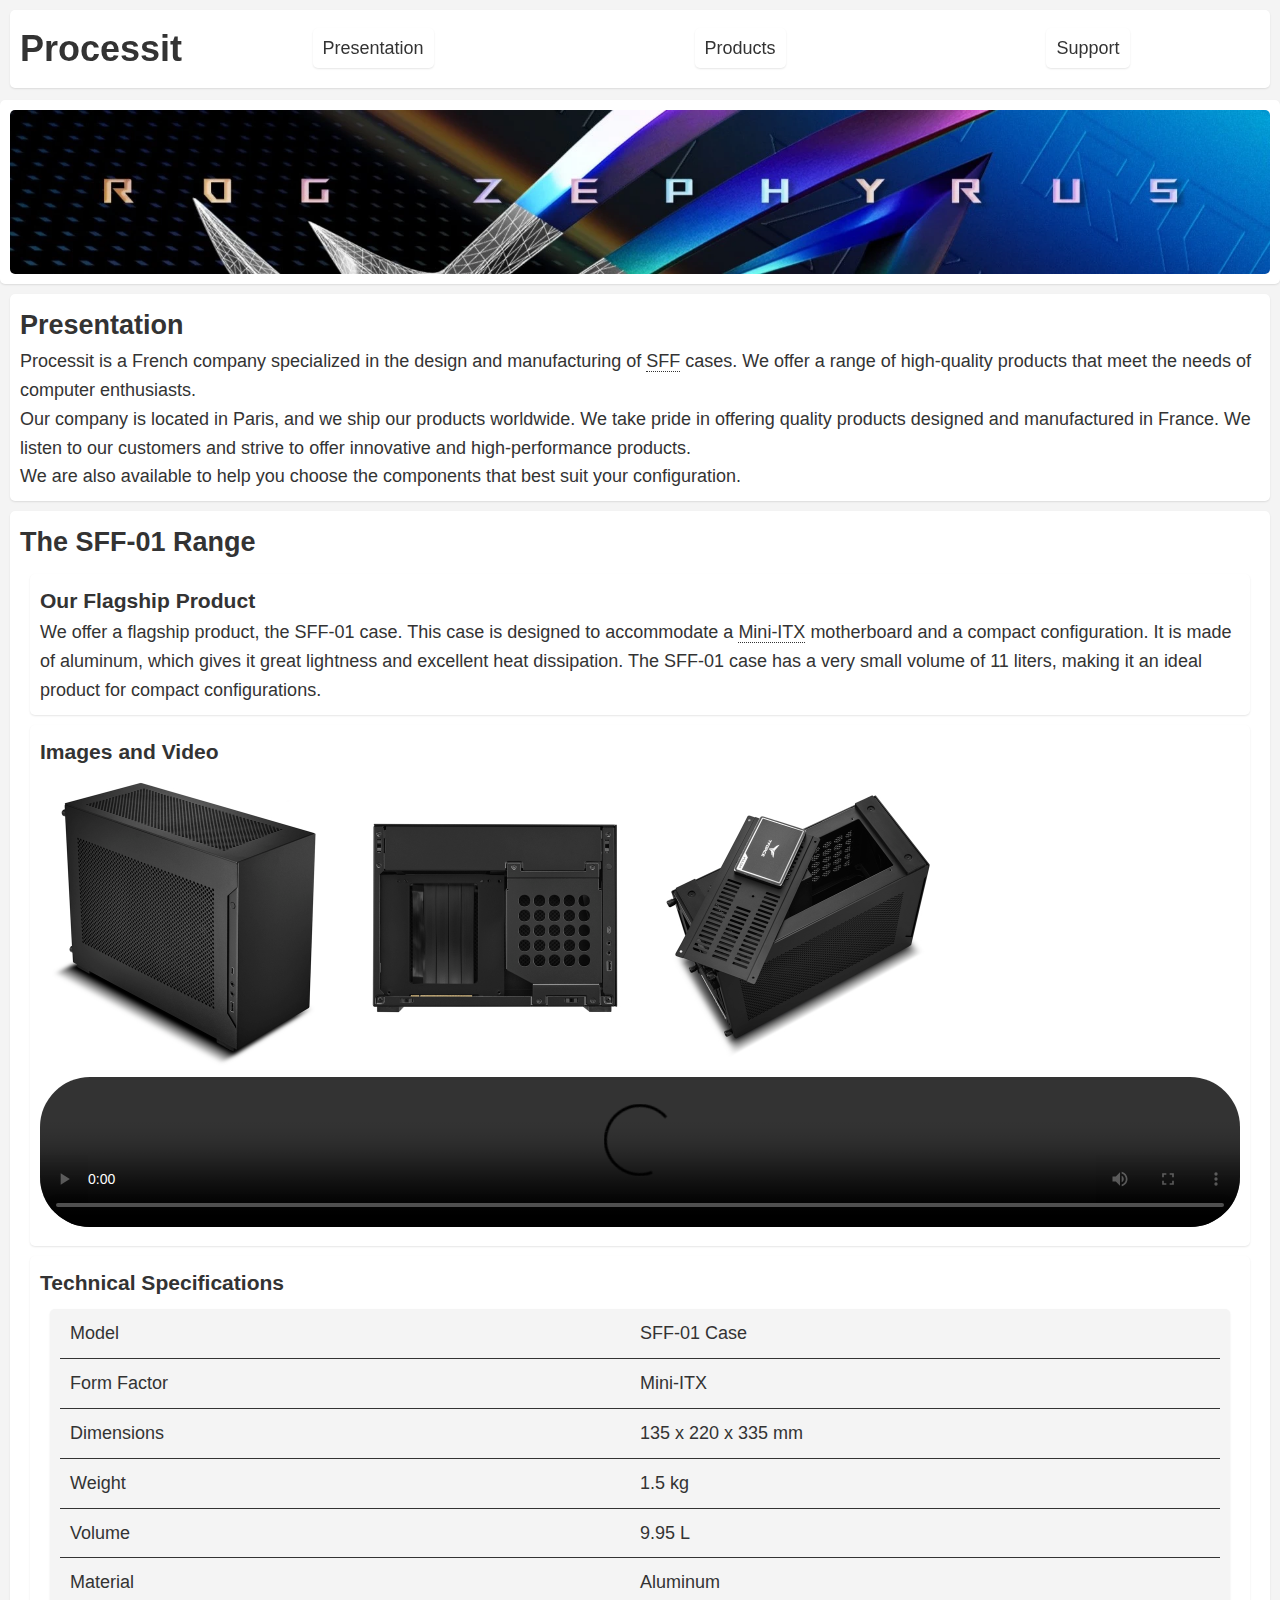
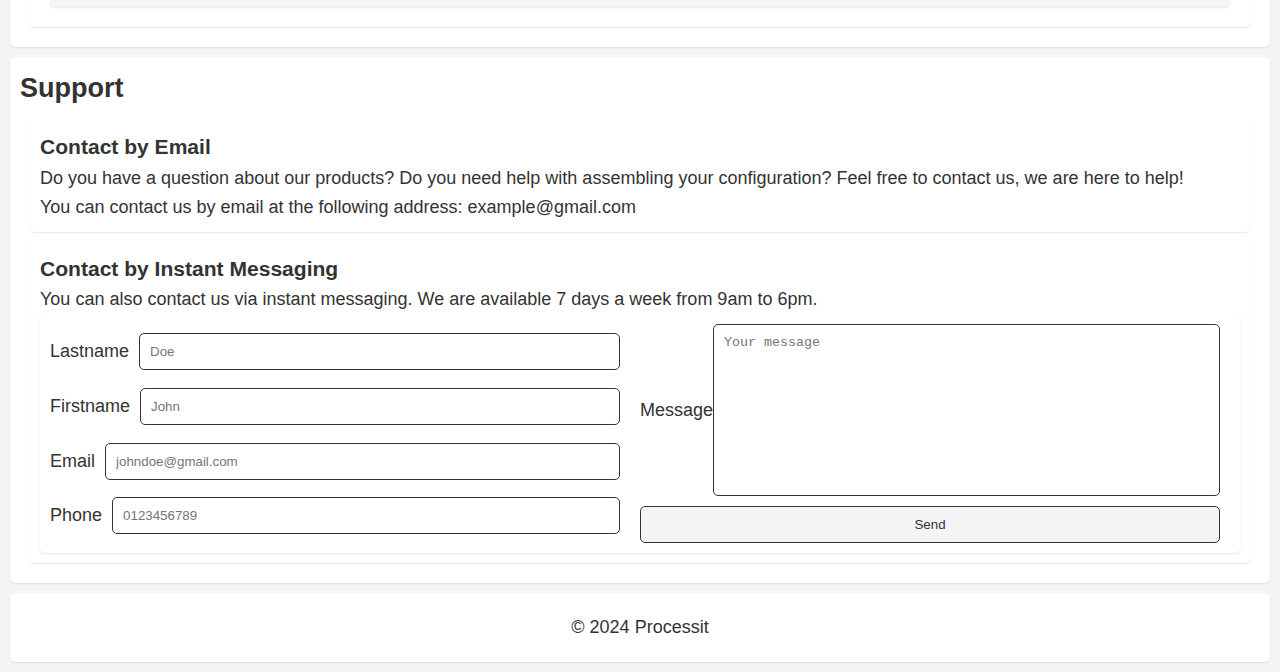
==== index.html @ 2a0f54f7 "banner div" ====
<!DOCTYPE html>
<html lang="en">

<head>
    <meta charset="UTF-8">
    <meta name="viewport" content="width=device-width, initial-scale=1.0">
    <meta name="description"
        content="Processit is a French company specialized in the design and manufacturing of SFF cases.">
    <title>Processit</title>
    <link rel="icon" type="image/x-icon" href="favicon.ico">
    <link rel="stylesheet" href="style.css">
    <script src="script.js"></script>
</head>

<body>
    <header id="header" aria-hidden="false">
        <h1 id="MainTitle"><a href="/">Processit</a></h1>
        <nav>
            <button id="menuButton" name="navtoggle" aria-expanded="false" aria-controls="navlinks"
                aria-label="Navigation Menu"></button>
            <ul class="nav-links" id="navlinks" style="display: none;" hidden>
                <li><a href="#presentation" class="nav-link" aria-label="Link to Presentation section">Presentation</a>
                </li>
                <li><a href="#products" class="nav-link" aria-label="Link to Products section">Products</a></li>
                <li><a href="#support" class="nav-link" aria-label="Link to Support section">Support</a></li>
            </ul>
        </nav>
    </header>
    <main id="main" aria-hidden="false">
        <section id="banner" role="banner">
            <img src="assets/banner.webp" alt="Processit Banner">
        </section>
        <section id="presentation">
            <h2>Presentation</h2>
            <p>Processit is a French company specialized in the design and manufacturing of <abbr
                    title="Small Form Factor">SFF</abbr>
                cases.
                We offer a range of high-quality products that meet the needs of computer enthusiasts.
            <p>
            <p>Our company is located in Paris, and we ship our products worldwide. We take pride in offering
                quality products designed and manufactured in France. We listen to our customers and strive to offer
                innovative and high-performance products. </p>
            <p>We are also available to help you choose the components that best suit your configuration. </p>
        </section>
        <section id="products">
            <h2>The SFF-01 Range</h2>
            <section class="presentation">
                <h3>Our Flagship Product</h3>
                <p>We offer a flagship product, the SFF-01 case. This case is designed to accommodate a <abbr
                        title="Smallest motherboard form factor">Mini-ITX</abbr> motherboard and a compact
                    configuration. It is made of aluminum, which gives it great lightness and excellent heat
                    dissipation.
                    The SFF-01 case has a very small volume of 11 liters, making it an ideal product for
                    compact configurations.
                </p>
            </section>
            <section class="images">
                <h3>Images and Video</h3>
                <img src="assets/sff-01-1.webp" alt="SFF-01 Case front right view">
                <img src="assets/sff-01-2.webp" alt="SFF-01 Case right view">
                <img src="assets/sff-01-3.webp" alt="SFF-01 Case bottom view">
                <video id="video" controls preload="metadata">
                    <source src="assets/sff-01.mp4" type="video/mp4">
                    <track default kind="captions" srclang="en" src="assets/sff-01.vtt">
                    Your browser does not support the video tag.
                </video>
            </section>
            <section class="caracteristiques-tech">
                <h3>Technical Specifications</h3>
                <dl>
                    <div>
                        <dt>Model</dt>
                        <dd>SFF-01 Case</dd>
                    </div>
                    <div>
                        <dt>Form Factor</dt>
                        <dd>Mini-ITX</dd>
                    </div>
                    <div>
                        <dt>Dimensions</dt>
                        <dd>135 x 220 x 335 mm</dd>
                    </div>
                    <div>
                        <dt>Weight</dt>
                        <dd>1.5 kg</dd>
                    </div>
                    <div>
                        <dt>Volume</dt>
                        <dd>9.95 L</dd>
                    </div>
                    <div>
                        <dt>Material</dt>
                        <dd>Aluminum</dd>
                    </div>
                </dl>
            </section>
        </section>
        <section id="support">
            <h2>Support</h2>
            <section>
                <h3>Contact by Email</h3>
                <p>Do you have a question about our products? Do you need help with assembling your configuration? Feel
                    free to contact us, we are here to help!</p>
                <p>You can contact us by email at the following address: <a
                        href="mailto:example@gmail.com">example@gmail.com</a>
                </p>
            </section>
            <section>
                <h3>Contact by Instant Messaging</h3>
                <p>You can also contact us via instant messaging. We are available 7 days a week from 9am to 6pm.</p>
                <form action="/" method="post" id="contactForm" aria-labelledby="contactForm" aria-describedby="contactForm">
                    <div class="form-left">
                        <div class="form-group">
                            <div class="form-data">
                                <label for="lastname">Lastname</label>
                                <input type="text" id="lastname" name="lastname" placeholder="Doe" required
                                    aria-label="Lastname" aria-labelledby="lastname" aria-required="true">
                            </div>
                            <label id="lastnameerror" class="error" for="lastname" hidden>Lastname is
                                required</label>
                        </div>
                        <div class="form-group">
                            <div class="form-data">
                                <label for="firstname">Firstname</label>
                                <input type="text" id="firstname" name="firstname" placeholder="John" required
                                    aria-label="Firstname" aria-labelledby="firstname" aria-required="true">
                            </div>
                            <label id="firstnameerror" class="error" for="firstname" hidden>Firstname is
                                required</label>
                        </div>
                        <div class="form-group">
                            <div class="form-data">
                                <label for="email">Email</label>
                                <input type="email" id="email" name="email" placeholder="johndoe@gmail.com" required
                                    aria-label="Email" aria-labelledby="email" aria-required="true">
                            </div>
                            <label id="emailerror" class="error" for="email" hidden>Email wrong
                                format</label>
                        </div>
                        <div class="form-group">
                            <div class="form-data">
                                <label for="phone">Phone</label>
                                <input type="tel" id="phone" name="phone" placeholder="0123456789" required
                                    aria-label="Phone" aria-labelledby="phone" aria-required="true">
                            </div>
                            <label id="phoneerror" class="error" for="phone" hidden>Phone wrong
                                format</label>
                        </div>
                    </div>
                    <div class="form-right">
                        <div class="form-group">
                            <div class="form-data">
                                <label for="message">Message</label>
                                <div class="form-data dircol">
                                    <textarea id="message" name="message" placeholder="Your message" rows="10" cols="50"
                                        minlength="30" required aria-label="Your message" aria-labelledby="message"
                                        aria-required="true"></textarea>
                                    <label id="messageerror" class="error" for="message" hidden>Message is required
                                        and must be at least 30 characters</label>
                                </div>
                            </div>
                            <input id="sendBut" type="submit" value="Send" class="sendBut" disabled aria-label="Send">
                        </div>
                    </div>
                </form>
            </section>
        </section>
    </main>
    <footer id="footer" aria-hidden="false">
        <p>&copy; 2024 Processit</p>
    </footer>
    <div id="confirmation" hidden aria-hidden="true" role="dialog" aria-labelledby="confirmationtext" aria-modal="true">
        <div class="confirmation">
            <div class="confirmationheader">
                <button id="closeBut" class="closeBut" aria-label="Close Confirmation">Close</button>
            </div>
            <div class="confirmationtext" id="confirmationtext">
                <p>Your message has been sent successfully!</p>
            </div>

            <button id="validateBut" class="sendBut" aria-label="Validate Confirmation">Validate Confirmation</button>
        </div>
    </div>

    <script src="https://code.jquery.com/jquery-3.5.1.js"
        integrity="sha256-QWo7LDvxbWT2tbbQ97B53yJnYU3WhH/C8ycbRAkjPDc=" crossorigin="anonymous"></script>
    <script src="https://code.jquery.com/jquery-3.5.1.js"
        integrity="sha256-QWo7LDvxbWT2tbbQ97B53yJnYU3WhH/C8ycbRAkjPDc=" crossorigin="anonymous"></script>
</body>

</html>
---- style.css ----
* {
    margin: 0;
    padding: 0;
    box-sizing: border-box;
    list-style: none;
    text-decoration: none;

    animation: all 0.3s ease;
}

html{
    scroll-padding-top: 100px;
    animation: all 0.3s ease;
    scroll-behavior: smooth;
}

body {
    font-family: 'Poppins', sans-serif;
    background: #f4f4f4;
    color: #333;
    line-height: 1.6;
    font-size: 18px;
}

header {
    position: fixed;
    top: 0;
    left: 0;
    padding: 10px;
    margin: 10px;
    margin-bottom: 0px;
    border-radius: 5px;
    z-index: 1000;
    background: #fff;
    box-shadow: 0 1px 2px rgba(0, 0, 0, 0.1);
    display: flex;
    width: calc(100% - 20px);
}

#MainTitle {
    display: flex;
    justify-content: center;
    align-items: center;
}

nav {
    display: flex;
    justify-content: space-between;
    align-items: center;
    width: 100%;
}

#menuButton {
    display: none;
}

.nav-links {
    display: flex;
    justify-content: space-around;
    align-items: center;
    width: 100%;
}

.nav-link {
    padding: 10px;
    color: #333;
    border-radius: 5px;
    transition: all 0.3s ease;
    box-shadow: 0 1px 2px rgba(0, 0, 0, 0.1);
}

.nav-link:hover {
    background: #f4f4f4;
}

a {
    color: #333;
}

a:hover {
    color: #000;
}

main {
    margin-top: 100px;
}

section {
    background: #fff;
    box-shadow: 0 1px 2px rgba(0, 0, 0, 0.1);
    border-radius: 5px;
    padding: 10px;
    margin: 10px;
}

#banner {
    display: flex;
    justify-content: center;
    align-items: center;
    width: 100%;
    height: 100%;
    border-radius: 5px;
    margin: 0;
}

#banner img {
    width: 100%;
    border-radius: 5px;
}

abbr {
    cursor: help;
    border-bottom: 1px dotted #333;
}

img {
    width: 300px;
    border-radius: 50px;
}

#video {
    width: 100%;
    height: 100%;
    border-radius: 50px;
}

dl {
    display: flex;
    flex-direction: column;
    justify-content: space-between;
    align-items: center;
    margin: 10px;
    padding: 0 10px;
    border-radius: 5px;
    background: #f4f4f4;
    box-shadow: 0 1px 2px rgba(0, 0, 0, 0.1);
}

dl div {
    display: flex;
    justify-content: space-between;
    align-items: center;
    width: 100%;
    border-bottom: 1px solid #333;
    padding: 10px;
}

dl div:last-child {
    border-bottom: none;
}

dt {
    width: 50%;
}

dd {
    width: 50%;
}

form {
    display: flex;
    background: #fff;
    box-shadow: 0 1px 2px rgba(0, 0, 0, 0.1);
    border-radius: 5px;
    padding: 10px;
}

.form-left {
    display: flex;
    flex-direction: column;
    justify-content: space-around;
    align-items: center;
    width: 100%;
}

.form-group {
    display: flex;
    justify-content: space-between;
    align-items: center;
    flex-direction: column;
    width: 100%;
}

.form-data {
    display: flex;
    justify-content: space-between;
    align-items: center;
    width: 100%;
}

.dircol {
    flex-direction: column;
}

.form-group label {
    text-align: center;
}

input {
    padding: 10px;
    margin-left: 10px;
    margin-right: 10px;
    border: 1px solid #333;
    border-radius: 5px;
    width: 100%;
}

textarea {
    padding: 10px;
    margin-left: 10px;
    margin-right: 10px;
    border: 1px solid #333;
    border-radius: 5px;
    width: 100%;
    resize: none;
}

.sendBut {
    padding: 10px;
    margin-left: 10px;
    margin-right: 10px;
    margin-top: 10px;
    border-radius: 5px;
    width: 100%;
    background: #ffffff;
    color: #000;
    cursor: pointer;
    transition: all 0.3s ease;
}

.sendBut:hover {
    background: #000;
    color: #fff;
    border: 2px solid #24f200;
}

.sendBut:disabled {
    background: #f4f4f4;
    color: #333;
    cursor: not-allowed;
}

.sendBut:disabled:hover {
    background: #f4f4f4;
    color: #333;
    border: 2px solid #eb0606;
}

.form-right {
    display: flex;
    flex-direction: column;
    justify-content: center;
    align-items: center;
    width: 100%;
    margin-left: 10px;
    margin-right: 10px;
}

.error {
    border: 2px solid #eb0606;
    border-radius: 5px;
    color: red;
    font-size: 14px;

    height: 100%;
    width: 100%;
    padding: 2px;
    margin: 5px;
    margin-bottom: 0px;
}

#confirmation {
    display: none;
    justify-content: center;
    align-items: center;
    width: 100%;
    height: 100%;
    background: rgba(0, 0, 0, 0.5);
    z-index: 1000;
    position: fixed;
    top: 0;
    left: 0;
    
}

.confirmation {
    display: flex;
    flex-direction: column;
    justify-content: center;
    align-items: center;
    background: #fff;
    box-shadow: 0 1px 2px rgba(0, 0, 0, 0.1);
    border-radius: 5px;
    padding: 10px;
    margin: 10px;
}

.confirmationheader {
    display: flex;
    justify-content: space-between;
    align-items: center;
    width: 100%;
}

.closeBut {
    padding: 5px;
    border-radius: 5px;
    background: #ff0808;
    font-weight: bold;
    color: #000;
    cursor: pointer;
    transition: all 0.3s ease;

}

.closeBut:hover {
    background: #000;
    color: #fff;
    border: 2px solid #f20000;
}

footer {
    position: relative;
    bottom: 0;
    left: 0;
    padding: 20px;
    margin: 10px;
    background: #fff;
    color: #333;
    text-align: center;
    box-shadow: 0 1px 2px rgba(0, 0, 0, 0.1);
    border-radius: 5px;
}




@media screen and (max-width: 768px) {
    .nav-links {
        display: none;
        position: absolute;
        flex-direction: column;
        top: 80px;
        right: 0;
        width: fit-content;
        background: #fff;
        box-shadow: 0 1px 2px rgba(0, 0, 0, 0.1);
        border-radius: 5px;
        padding: 10px;
    }

    .nav-links li {
        margin: 5px;
    }

    #menuButton {
        display: block;
        cursor: pointer;
        background: #fff;
        border: none;
    }

    #menuButton::before {
        content: '\2630';
        font-size: 50px;
    }

    nav {
        display: flex;
        align-items: end;
        flex-direction: column;
        width: 100%;
    }

    #contactForm {
        flex-direction: column;
    }

    .form-group {
        margin-bottom: 5px;
    }

    .form-data {
        flex-direction: column;
    }

    .form-right {
        margin-left: 0px;
        margin-right: 0px;
    }

    #sendBut {
        margin-top: 0px;
    }

}
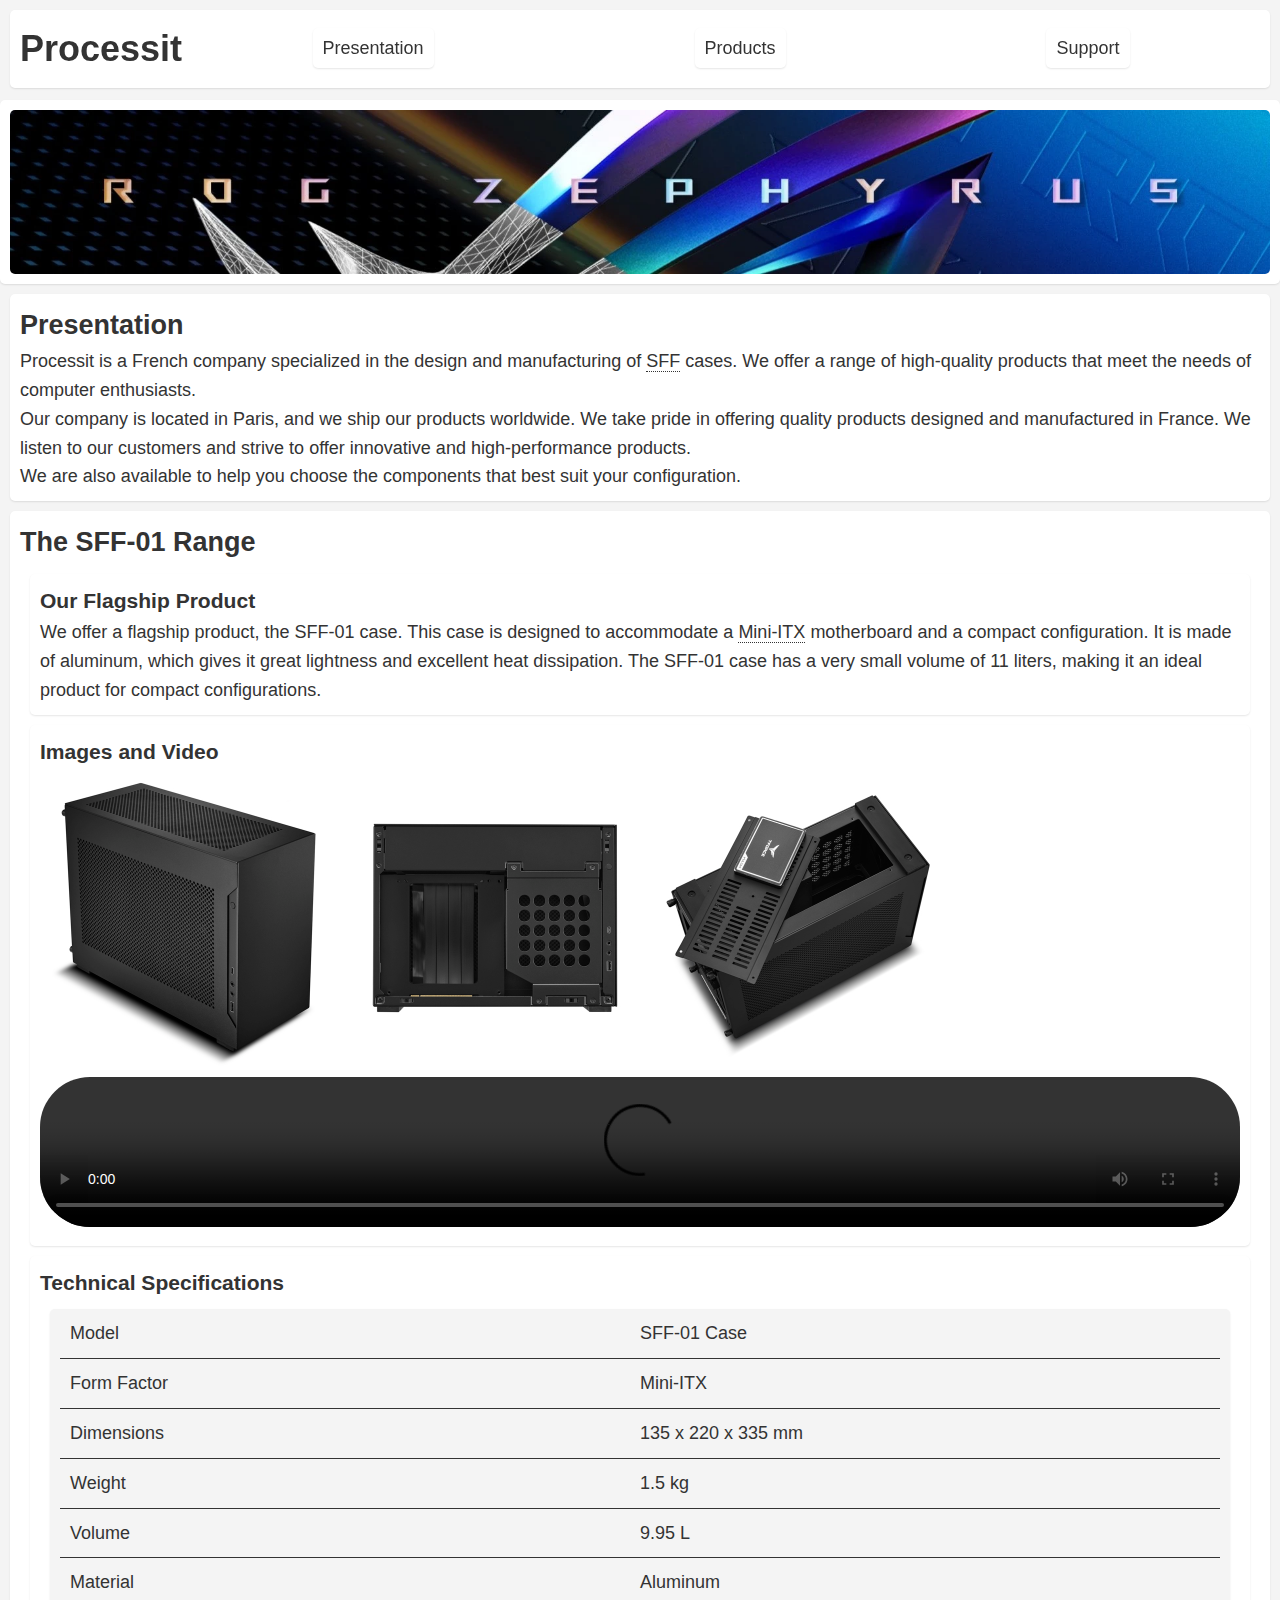
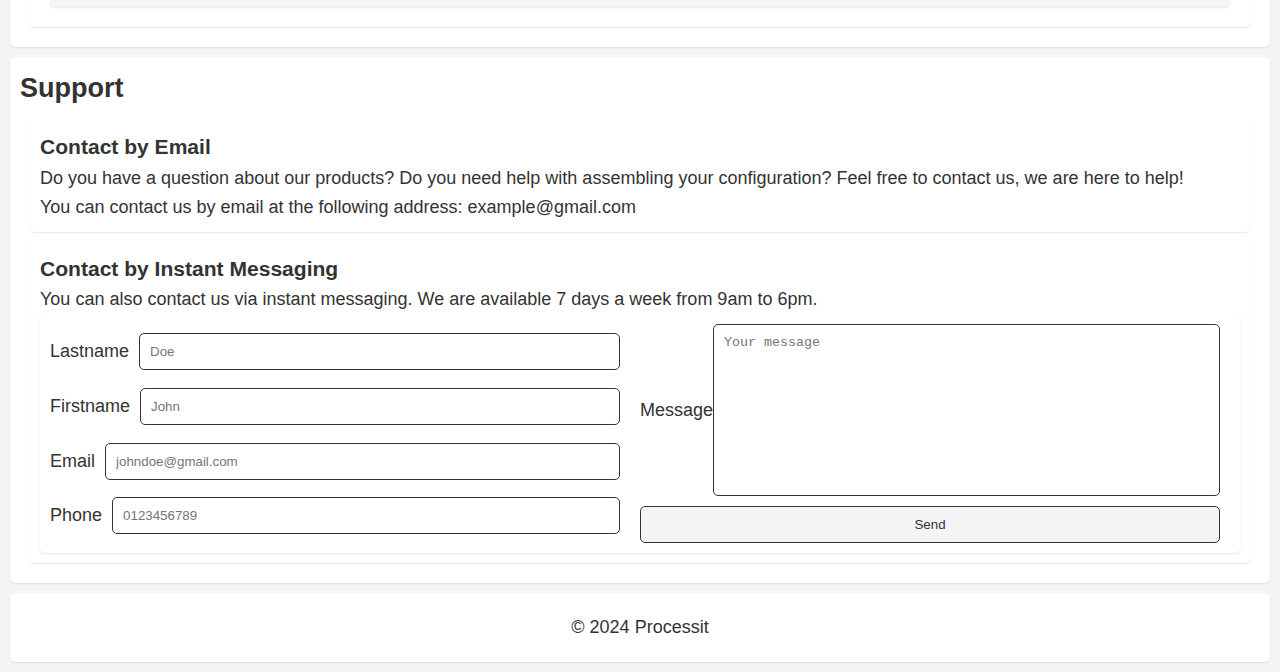
==== commit 2864bd6f: "banner div" ====
--- a/index.html
+++ b/index.html
@@ -14,7 +14,7 @@
 
 <body>
     <header id="header" aria-hidden="false">
-        <h1 id="MainTitle"><a href="/">Processit</a></h1>
+        <h1 id="MainTitle"><a href="index.html">Processit</a></h1>
         <nav>
             <button id="menuButton" name="navtoggle" aria-expanded="false" aria-controls="navlinks"
                 aria-label="Navigation Menu"></button>
@@ -28,7 +28,7 @@
     </header>
     <main id="main" aria-hidden="false">
         <section id="banner" role="banner">
-            <img src="assets/banner.webp" alt="Processit Banner">
+            <img src="assets/banner.webp" alt="Processit Banner" aria-label="Processit Banner">
         </section>
         <section id="presentation">
             <h2>Presentation</h2>
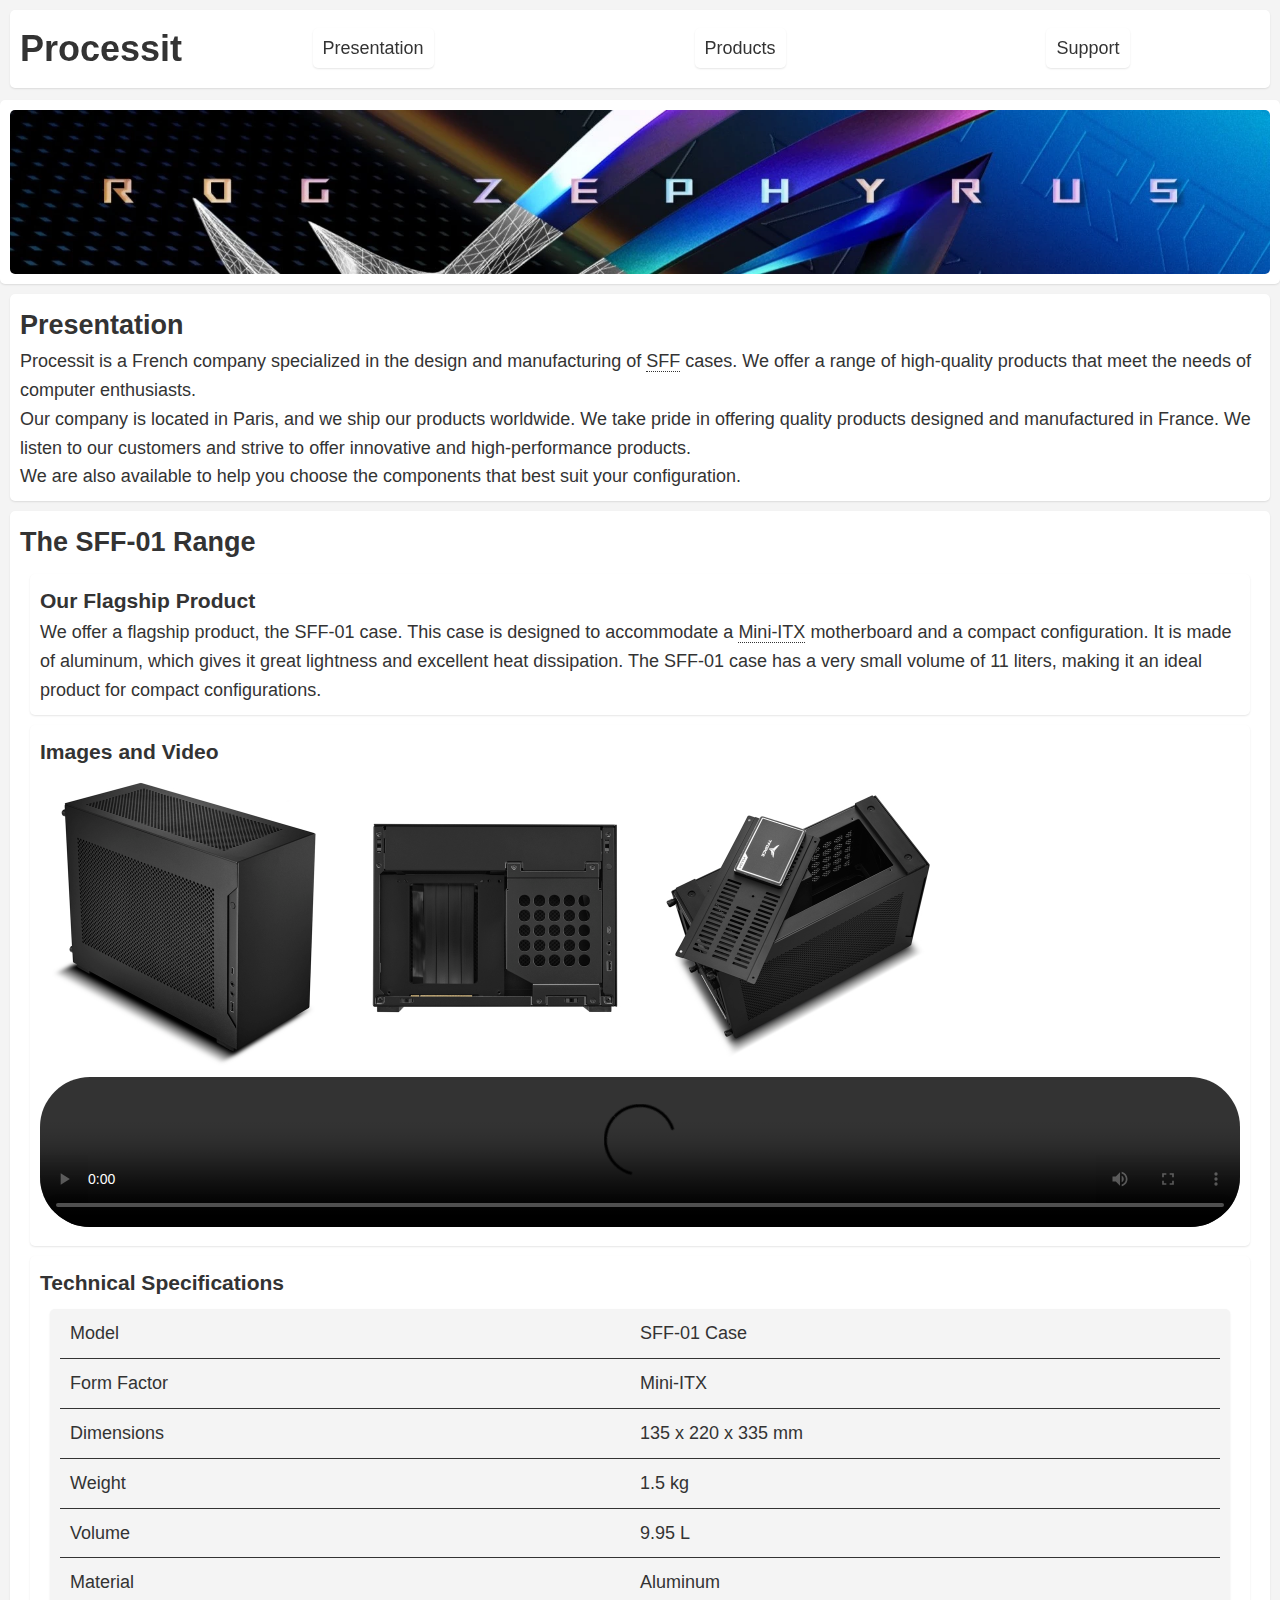
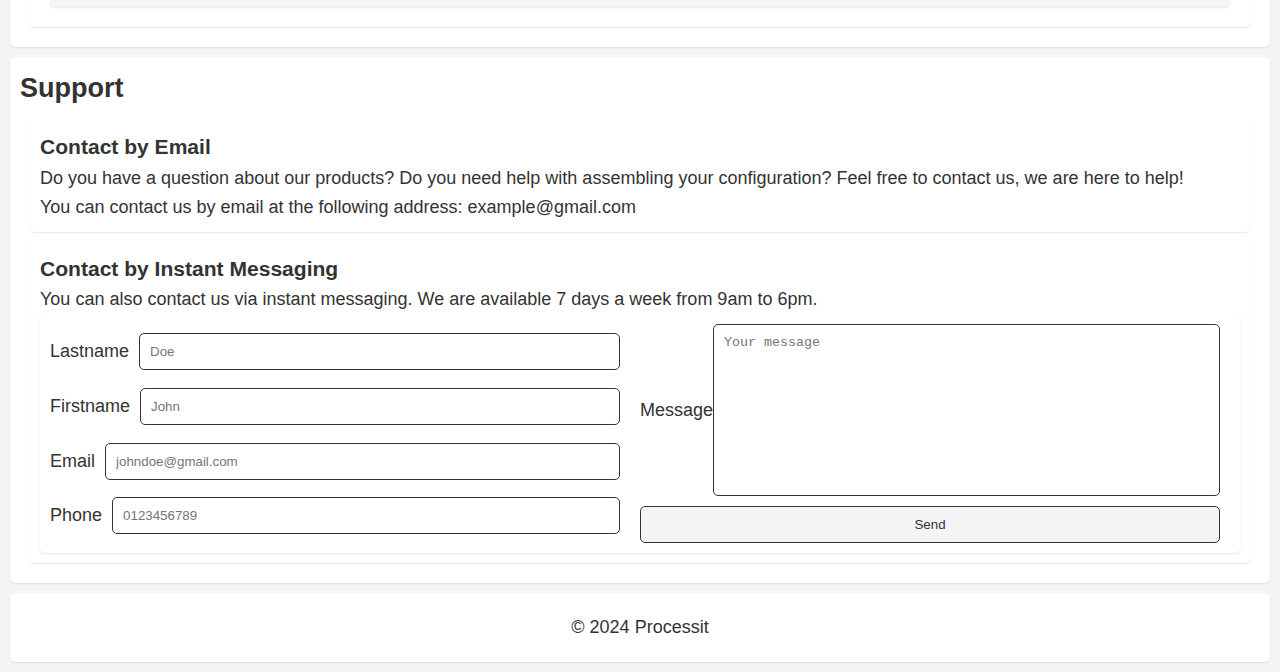
==== commit a6bfa4c1: "banner div" ====
--- a/index.html
+++ b/index.html
@@ -27,7 +27,7 @@
         </nav>
     </header>
     <main id="main" aria-hidden="false">
-        <section id="banner" role="banner">
+        <section id="banner" role="banner" aria-label="Processit Banner">
             <img src="assets/banner.webp" alt="Processit Banner" aria-label="Processit Banner">
         </section>
         <section id="presentation">
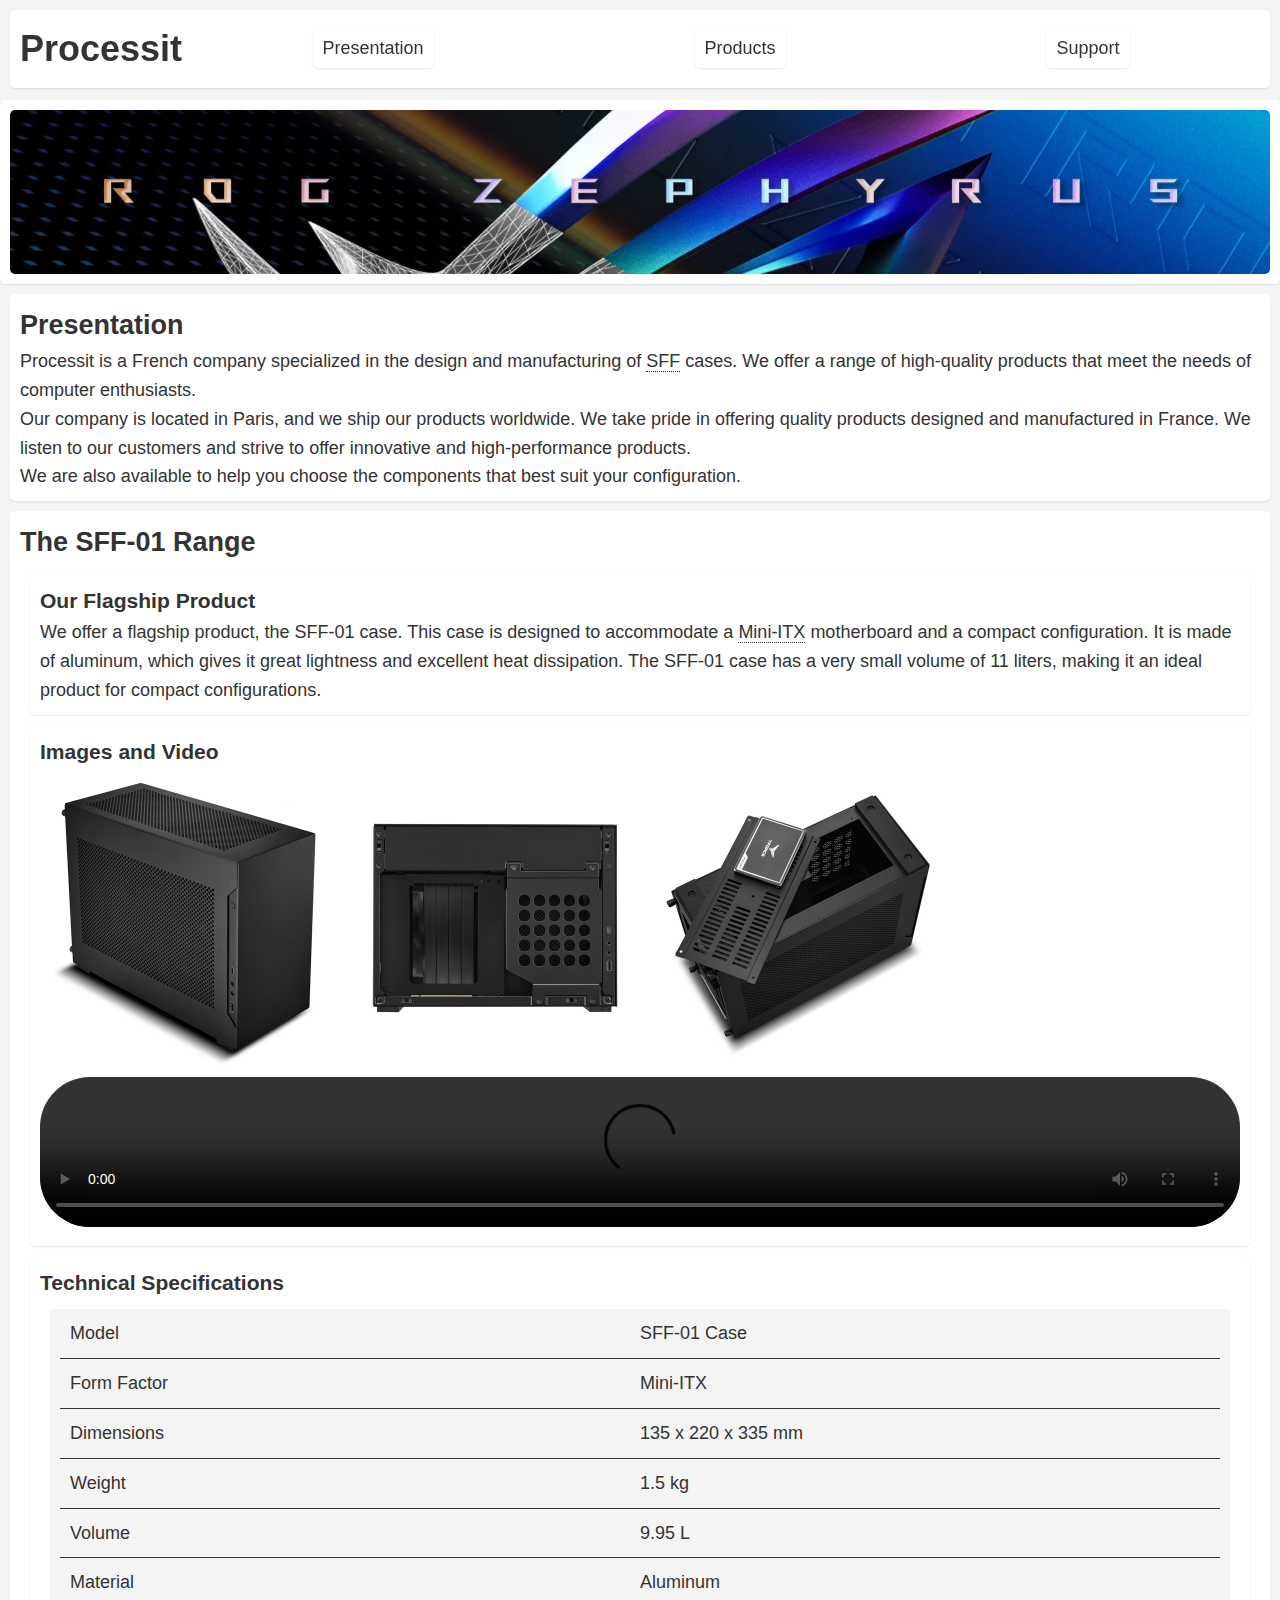
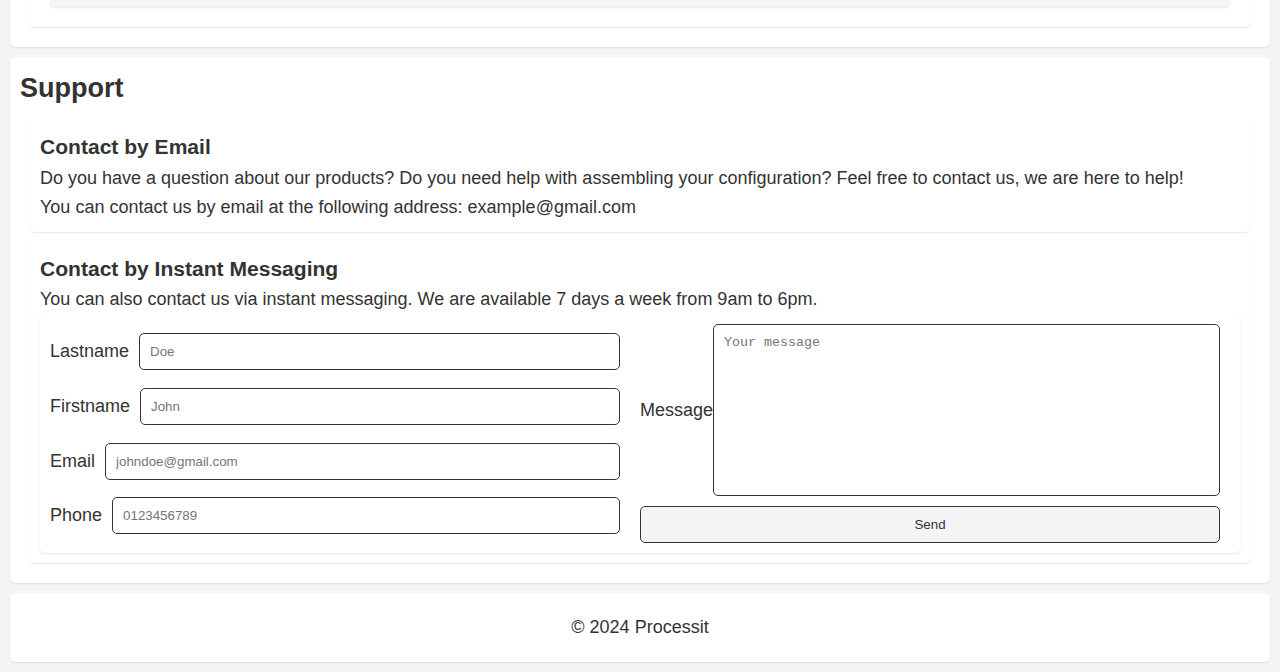
==== commit 4117ac6b: "role" ====
--- a/index.html
+++ b/index.html
@@ -13,22 +13,22 @@
 </head>
 
 <body>
-    <header id="header" aria-hidden="false">
+    <header id="header" aria-hidden="false" role="navigation">
         <h1 id="MainTitle"><a href="index.html">Processit</a></h1>
         <nav>
             <button id="menuButton" name="navtoggle" aria-expanded="false" aria-controls="navlinks"
-                aria-label="Navigation Menu"></button>
+                aria-label="Navigation Menu" role="button"></button>
             <ul class="nav-links" id="navlinks" style="display: none;" hidden>
-                <li><a href="#presentation" class="nav-link" aria-label="Link to Presentation section">Presentation</a>
+                <li><a href="#presentation" class="nav-link" aria-label="Link to Presentation section" role="link">Presentation</a>
                 </li>
-                <li><a href="#products" class="nav-link" aria-label="Link to Products section">Products</a></li>
-                <li><a href="#support" class="nav-link" aria-label="Link to Support section">Support</a></li>
+                <li><a href="#products" class="nav-link" aria-label="Link to Products section" role="link">Products</a></li>
+                <li><a href="#support" class="nav-link" aria-label="Link to Support section" role="link">Support</a></li>
             </ul>
         </nav>
     </header>
-    <main id="main" aria-hidden="false">
+    <main id="main" aria-hidden="false" role="main">
         <section id="banner" role="banner" aria-label="Processit Banner">
-            <img src="assets/banner.webp" alt="Processit Banner" aria-label="Processit Banner">
+            <img src="assets/banner.webp" alt="Processit Banner" aria-label="Processit Banner" role="img">
         </section>
         <section id="presentation">
             <h2>Presentation</h2>
@@ -108,13 +108,14 @@
             <section>
                 <h3>Contact by Instant Messaging</h3>
                 <p>You can also contact us via instant messaging. We are available 7 days a week from 9am to 6pm.</p>
-                <form action="/" method="post" id="contactForm" aria-labelledby="contactForm" aria-describedby="contactForm">
+                <form action="/" method="post" id="contactForm" aria-labelledby="contactForm"
+                    aria-describedby="contactForm" role="form">
                     <div class="form-left">
                         <div class="form-group">
                             <div class="form-data">
                                 <label for="lastname">Lastname</label>
                                 <input type="text" id="lastname" name="lastname" placeholder="Doe" required
-                                    aria-label="Lastname" aria-labelledby="lastname" aria-required="true">
+                                    aria-label="Lastname" aria-labelledby="lastname" aria-required="true" role="textbox">
                             </div>
                             <label id="lastnameerror" class="error" for="lastname" hidden>Lastname is
                                 required</label>
@@ -123,7 +124,7 @@
                             <div class="form-data">
                                 <label for="firstname">Firstname</label>
                                 <input type="text" id="firstname" name="firstname" placeholder="John" required
-                                    aria-label="Firstname" aria-labelledby="firstname" aria-required="true">
+                                    aria-label="Firstname" aria-labelledby="firstname" aria-required="true" role="textbox">
                             </div>
                             <label id="firstnameerror" class="error" for="firstname" hidden>Firstname is
                                 required</label>
@@ -132,7 +133,7 @@
                             <div class="form-data">
                                 <label for="email">Email</label>
                                 <input type="email" id="email" name="email" placeholder="johndoe@gmail.com" required
-                                    aria-label="Email" aria-labelledby="email" aria-required="true">
+                                    aria-label="Email" aria-labelledby="email" aria-required="true" role="textbox">
                             </div>
                             <label id="emailerror" class="error" for="email" hidden>Email wrong
                                 format</label>
@@ -141,7 +142,7 @@
                             <div class="form-data">
                                 <label for="phone">Phone</label>
                                 <input type="tel" id="phone" name="phone" placeholder="0123456789" required
-                                    aria-label="Phone" aria-labelledby="phone" aria-required="true">
+                                    aria-label="Phone" aria-labelledby="phone" aria-required="true" role="textbox">
                             </div>
                             <label id="phoneerror" class="error" for="phone" hidden>Phone wrong
                                 format</label>
@@ -154,31 +155,34 @@
                                 <div class="form-data dircol">
                                     <textarea id="message" name="message" placeholder="Your message" rows="10" cols="50"
                                         minlength="30" required aria-label="Your message" aria-labelledby="message"
-                                        aria-required="true"></textarea>
+                                        aria-required="true" role="textbox"></textarea>
                                     <label id="messageerror" class="error" for="message" hidden>Message is required
                                         and must be at least 30 characters</label>
                                 </div>
                             </div>
-                            <input id="sendBut" type="submit" value="Send" class="sendBut" disabled aria-label="Send">
+                            <input id="sendBut" type="submit" value="Send" class="sendBut" disabled aria-label="Send"
+                                role="button">
                         </div>
                     </div>
                 </form>
             </section>
         </section>
     </main>
-    <footer id="footer" aria-hidden="false">
+    <footer id="footer" aria-hidden="false" role="footer">
         <p>&copy; 2024 Processit</p>
     </footer>
-    <div id="confirmation" hidden aria-hidden="true" role="dialog" aria-labelledby="confirmationtext" aria-modal="true">
+    <div id="confirmation" hidden aria-hidden="true" role="dialog" aria-labelledby="confirmationtext" aria-modal="true"
+        role="alert">
         <div class="confirmation">
             <div class="confirmationheader">
-                <button id="closeBut" class="closeBut" aria-label="Close Confirmation">Close</button>
+                <button id="closeBut" class="closeBut" aria-label="Close Confirmation" role="button">Close</button>
             </div>
             <div class="confirmationtext" id="confirmationtext">
                 <p>Your message has been sent successfully!</p>
             </div>
 
-            <button id="validateBut" class="sendBut" aria-label="Validate Confirmation">Validate Confirmation</button>
+            <button id="validateBut" class="sendBut" aria-label="Validate Confirmation" role="button">Validate
+                Confirmation</button>
         </div>
     </div>
 
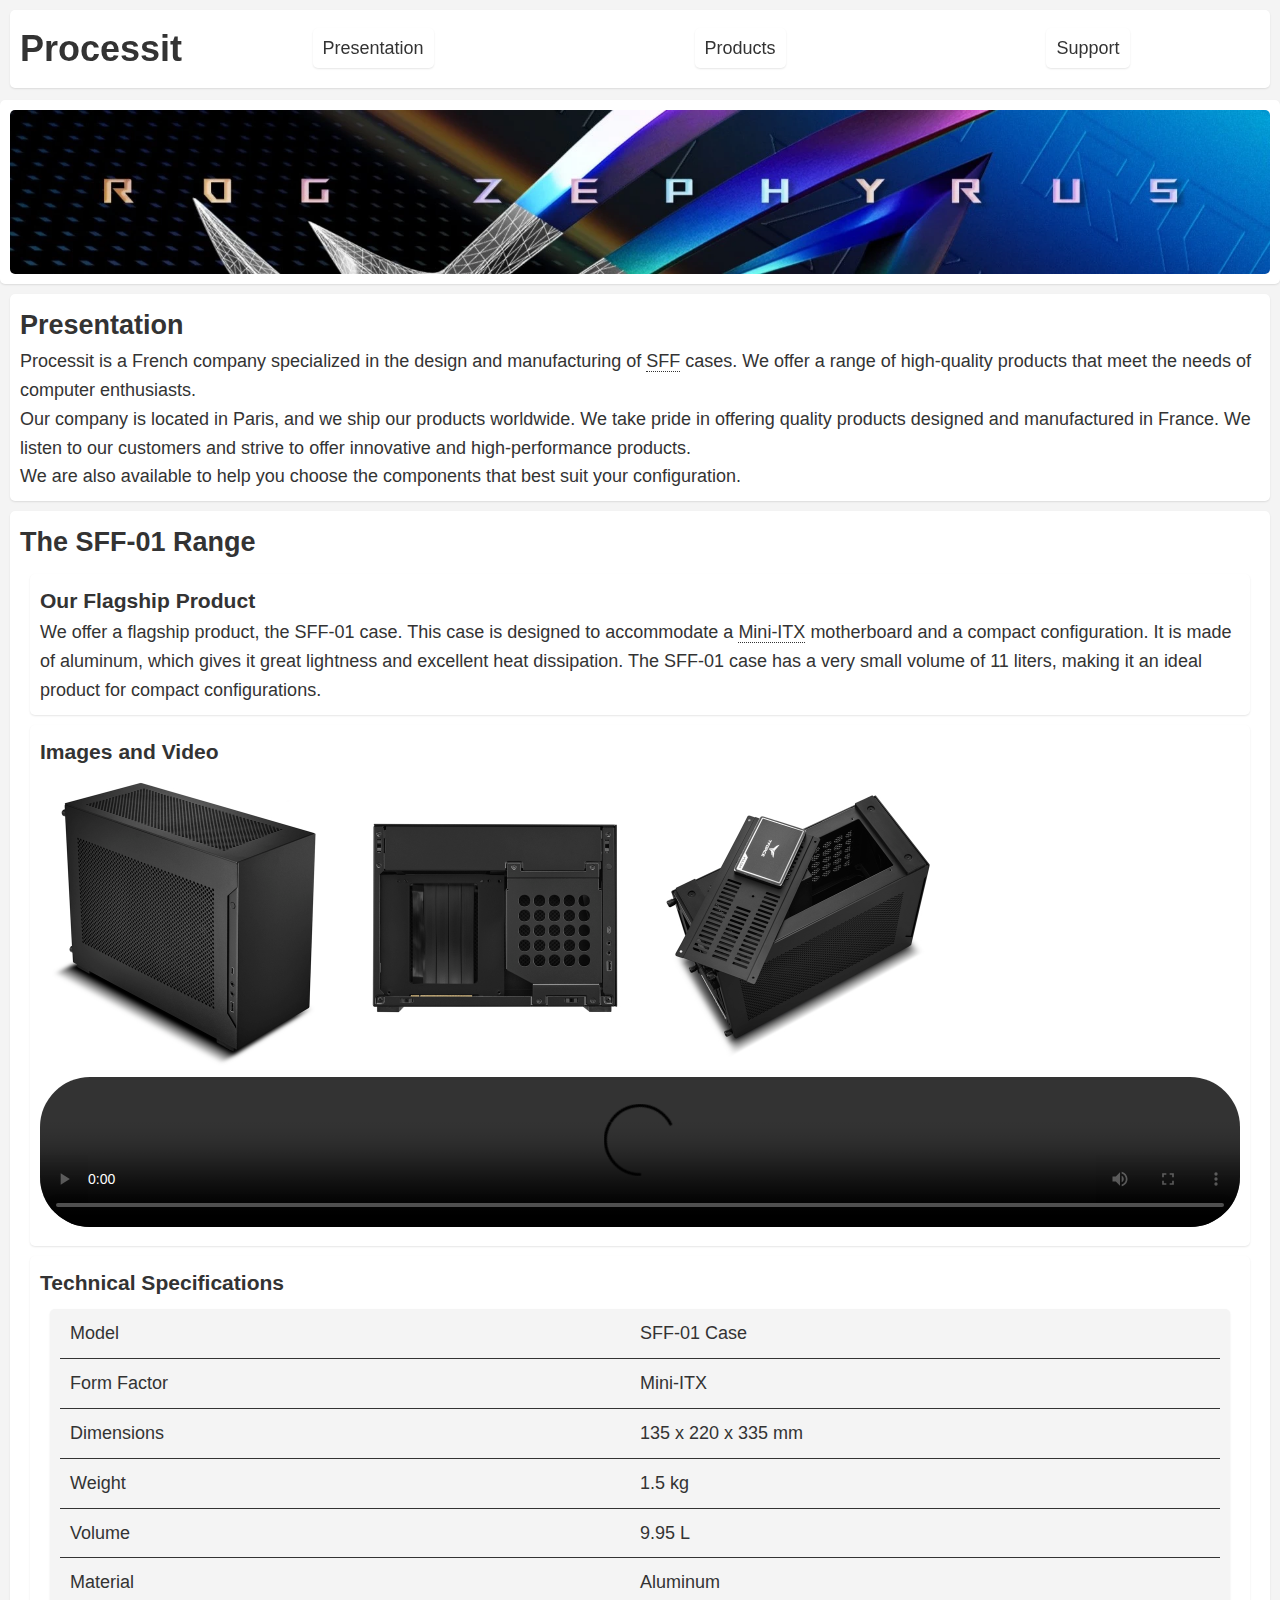
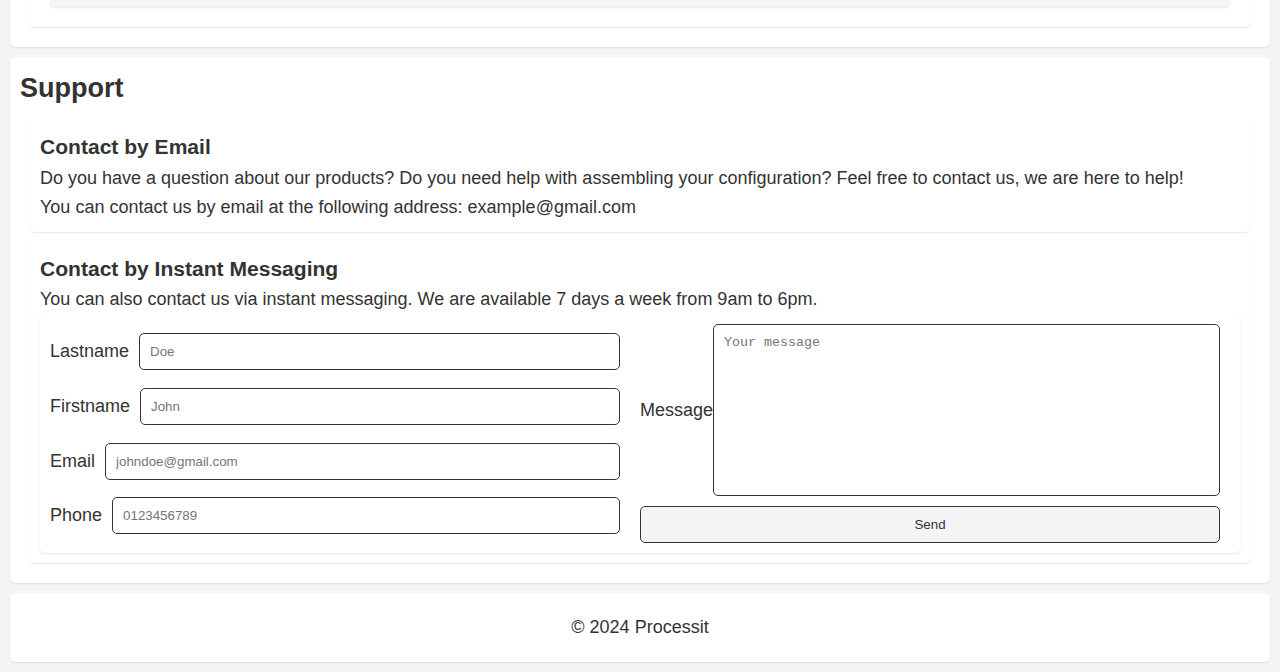
==== commit 9d1e3322: "role" ====
--- a/index.html
+++ b/index.html
@@ -13,7 +13,7 @@
 </head>
 
 <body>
-    <header id="header" aria-hidden="false" role="navigation">
+    <header id="header" aria-hidden="false" role="header">
         <h1 id="MainTitle"><a href="index.html">Processit</a></h1>
         <nav>
             <button id="menuButton" name="navtoggle" aria-expanded="false" aria-controls="navlinks"
@@ -168,7 +168,7 @@
             </section>
         </section>
     </main>
-    <footer id="footer" aria-hidden="false" role="footer">
+    <footer id="footer" aria-hidden="false" role="contentinfo">
         <p>&copy; 2024 Processit</p>
     </footer>
     <div id="confirmation" hidden aria-hidden="true" role="dialog" aria-labelledby="confirmationtext" aria-modal="true"
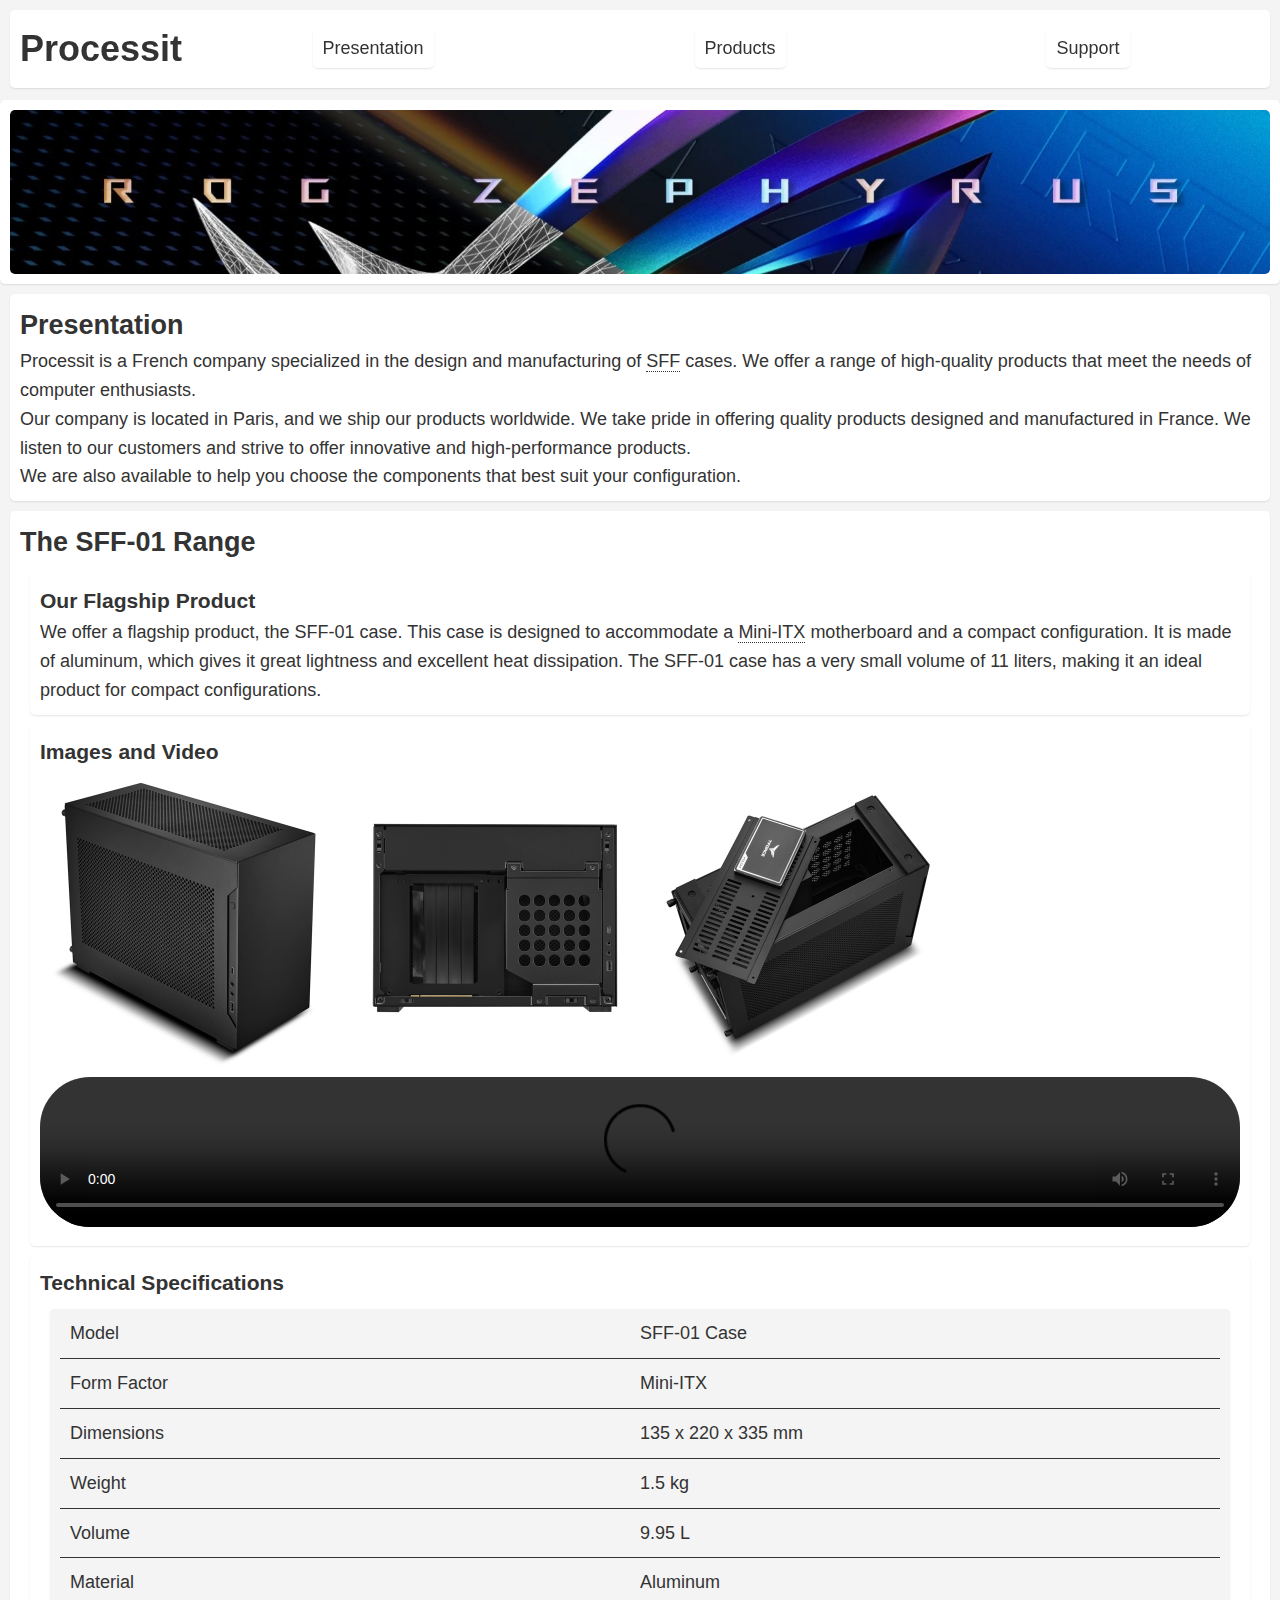
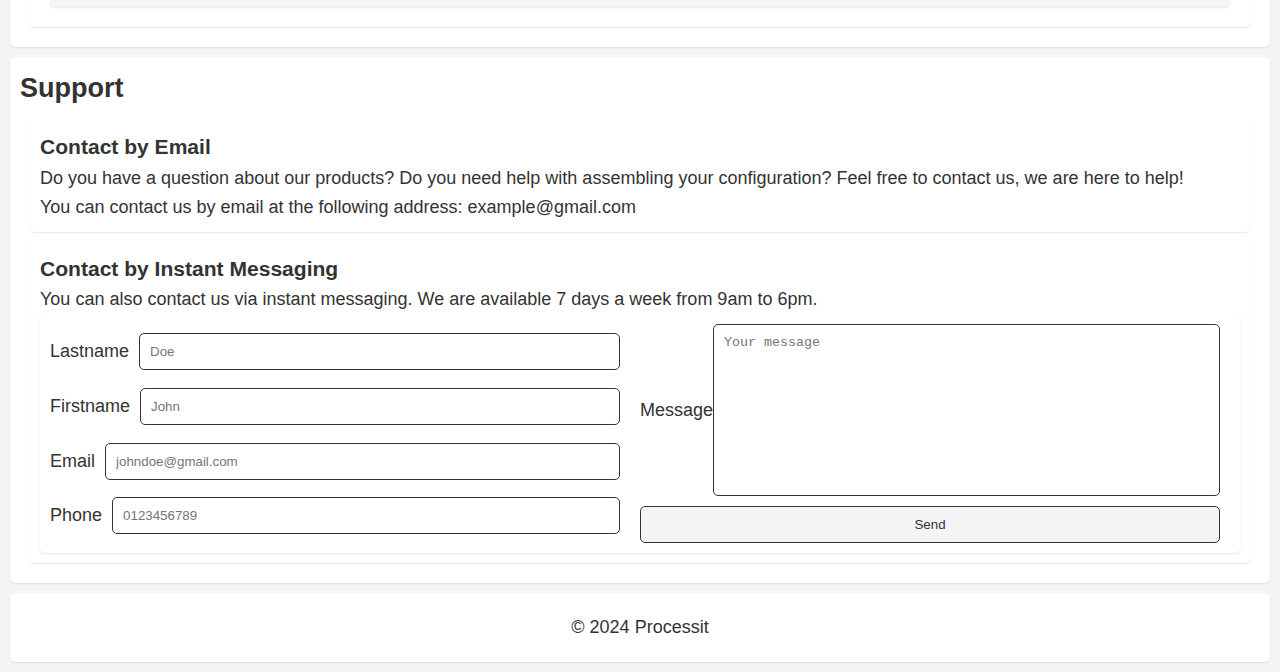
==== commit 723aee68: "role" ====
--- a/index.html
+++ b/index.html
@@ -186,10 +186,6 @@
         </div>
     </div>
 
-    <script src="https://code.jquery.com/jquery-3.5.1.js"
-        integrity="sha256-QWo7LDvxbWT2tbbQ97B53yJnYU3WhH/C8ycbRAkjPDc=" crossorigin="anonymous"></script>
-    <script src="https://code.jquery.com/jquery-3.5.1.js"
-        integrity="sha256-QWo7LDvxbWT2tbbQ97B53yJnYU3WhH/C8ycbRAkjPDc=" crossorigin="anonymous"></script>
 </body>
 
 </html>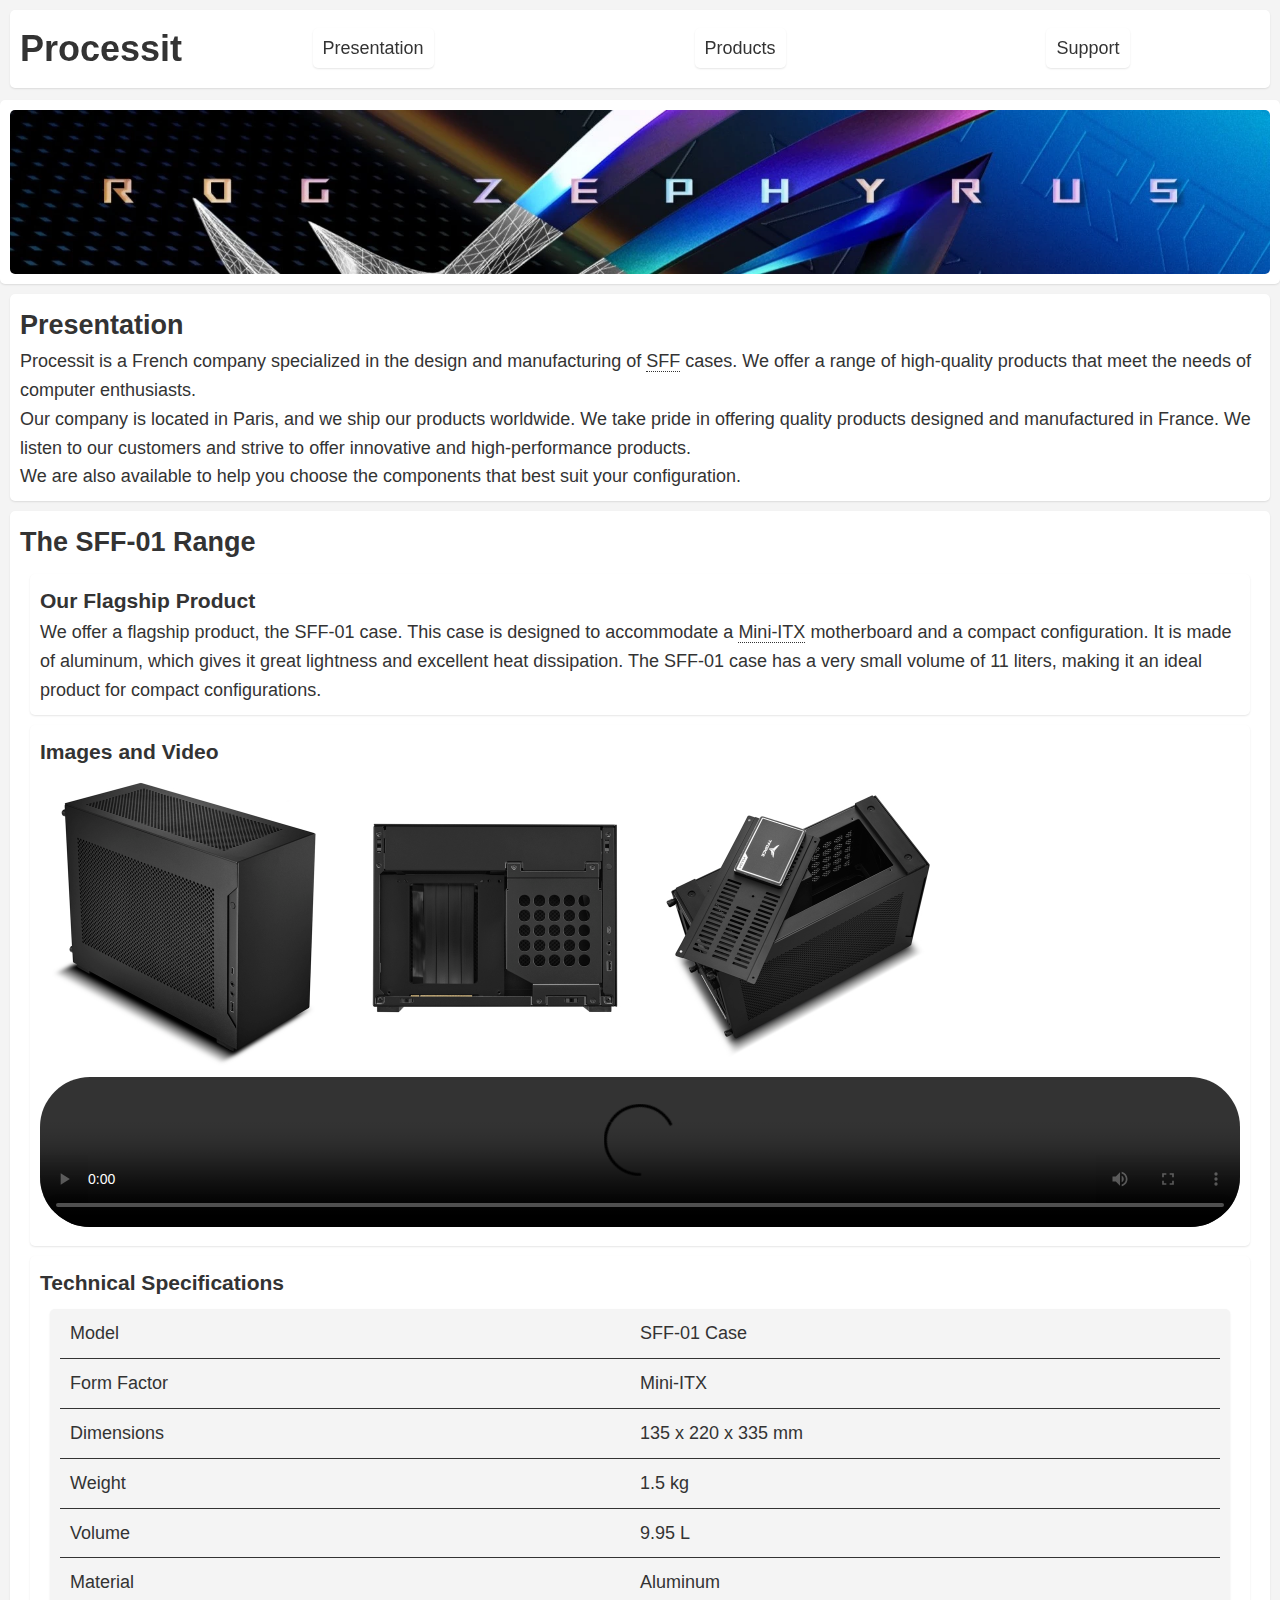
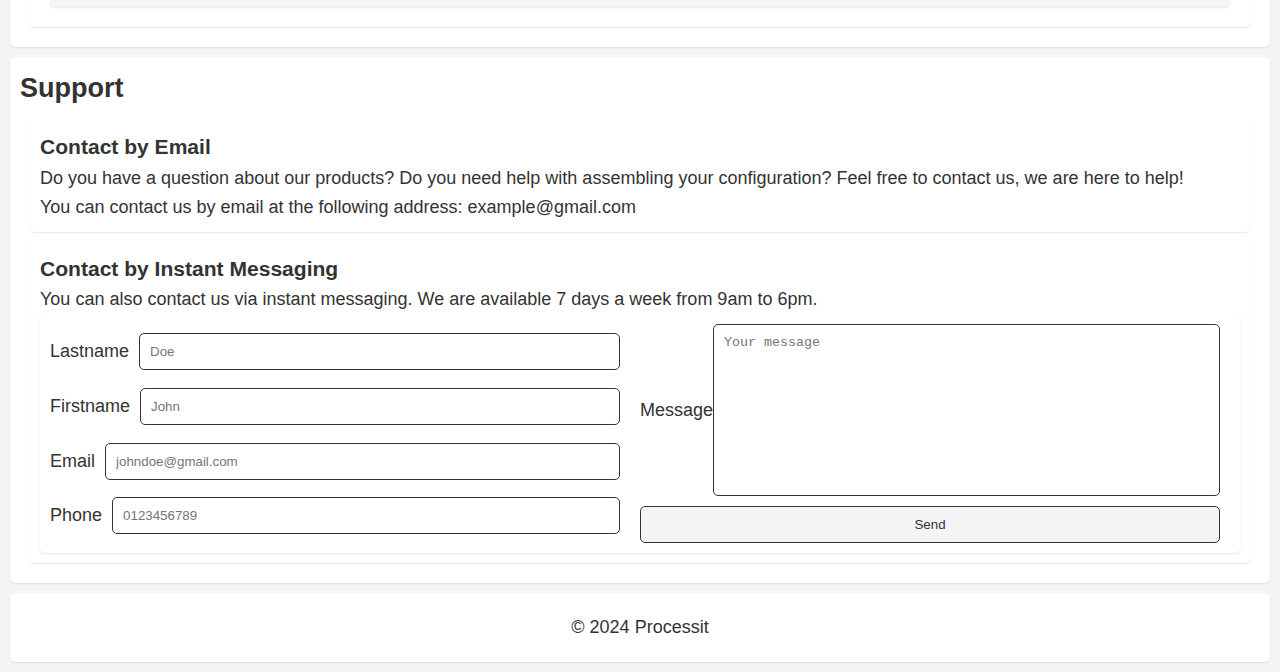
==== commit 441cecde: "role" ====
--- a/index.html
+++ b/index.html
@@ -13,22 +13,22 @@
 </head>
 
 <body>
-    <header id="header" aria-hidden="false" role="header">
+    <header id="header" aria-hidden="false">
         <h1 id="MainTitle"><a href="index.html">Processit</a></h1>
         <nav>
             <button id="menuButton" name="navtoggle" aria-expanded="false" aria-controls="navlinks"
-                aria-label="Navigation Menu" role="button"></button>
+                aria-label="Navigation Menu"></button>
             <ul class="nav-links" id="navlinks" style="display: none;" hidden>
-                <li><a href="#presentation" class="nav-link" aria-label="Link to Presentation section" role="link">Presentation</a>
+                <li><a href="#presentation" class="nav-link" aria-label="Link to Presentation section">Presentation</a>
                 </li>
-                <li><a href="#products" class="nav-link" aria-label="Link to Products section" role="link">Products</a></li>
-                <li><a href="#support" class="nav-link" aria-label="Link to Support section" role="link">Support</a></li>
+                <li><a href="#products" class="nav-link" aria-label="Link to Products section">Products</a></li>
+                <li><a href="#support" class="nav-link" aria-label="Link to Support section">Support</a></li>
             </ul>
         </nav>
     </header>
-    <main id="main" aria-hidden="false" role="main">
+    <main id="main" aria-hidden="false">
         <section id="banner" role="banner" aria-label="Processit Banner">
-            <img src="assets/banner.webp" alt="Processit Banner" aria-label="Processit Banner" role="img">
+            <img src="assets/banner.webp" alt="Processit Banner" aria-label="Processit Banner">
         </section>
         <section id="presentation">
             <h2>Presentation</h2>
@@ -109,13 +109,14 @@
                 <h3>Contact by Instant Messaging</h3>
                 <p>You can also contact us via instant messaging. We are available 7 days a week from 9am to 6pm.</p>
                 <form action="/" method="post" id="contactForm" aria-labelledby="contactForm"
-                    aria-describedby="contactForm" role="form">
+                    aria-describedby="contactForm">
                     <div class="form-left">
                         <div class="form-group">
                             <div class="form-data">
                                 <label for="lastname">Lastname</label>
                                 <input type="text" id="lastname" name="lastname" placeholder="Doe" required
-                                    aria-label="Lastname" aria-labelledby="lastname" aria-required="true" role="textbox">
+                                    aria-label="Lastname" aria-labelledby="lastname" aria-required="true"
+                                    >
                             </div>
                             <label id="lastnameerror" class="error" for="lastname" hidden>Lastname is
                                 required</label>
@@ -124,7 +125,8 @@
                             <div class="form-data">
                                 <label for="firstname">Firstname</label>
                                 <input type="text" id="firstname" name="firstname" placeholder="John" required
-                                    aria-label="Firstname" aria-labelledby="firstname" aria-required="true" role="textbox">
+                                    aria-label="Firstname" aria-labelledby="firstname" aria-required="true"
+                                    >
                             </div>
                             <label id="firstnameerror" class="error" for="firstname" hidden>Firstname is
                                 required</label>
@@ -133,7 +135,7 @@
                             <div class="form-data">
                                 <label for="email">Email</label>
                                 <input type="email" id="email" name="email" placeholder="johndoe@gmail.com" required
-                                    aria-label="Email" aria-labelledby="email" aria-required="true" role="textbox">
+                                    aria-label="Email" aria-labelledby="email" aria-required="true" >
                             </div>
                             <label id="emailerror" class="error" for="email" hidden>Email wrong
                                 format</label>
@@ -142,7 +144,7 @@
                             <div class="form-data">
                                 <label for="phone">Phone</label>
                                 <input type="tel" id="phone" name="phone" placeholder="0123456789" required
-                                    aria-label="Phone" aria-labelledby="phone" aria-required="true" role="textbox">
+                                    aria-label="Phone" aria-labelledby="phone" aria-required="true" >
                             </div>
                             <label id="phoneerror" class="error" for="phone" hidden>Phone wrong
                                 format</label>
@@ -155,33 +157,31 @@
                                 <div class="form-data dircol">
                                     <textarea id="message" name="message" placeholder="Your message" rows="10" cols="50"
                                         minlength="30" required aria-label="Your message" aria-labelledby="message"
-                                        aria-required="true" role="textbox"></textarea>
+                                        aria-required="true" ></textarea>
                                     <label id="messageerror" class="error" for="message" hidden>Message is required
                                         and must be at least 30 characters</label>
                                 </div>
                             </div>
-                            <input id="sendBut" type="submit" value="Send" class="sendBut" disabled aria-label="Send"
-                                role="button">
+                            <input id="sendBut" type="submit" value="Send" class="sendBut" disabled aria-label="Send">
                         </div>
                     </div>
                 </form>
             </section>
         </section>
     </main>
-    <footer id="footer" aria-hidden="false" role="contentinfo">
+    <footer id="footer" aria-hidden="false">
         <p>&copy; 2024 Processit</p>
     </footer>
-    <div id="confirmation" hidden aria-hidden="true" role="dialog" aria-labelledby="confirmationtext" aria-modal="true"
-        role="alert">
+    <div id="confirmation" hidden aria-hidden="true" role="dialog" aria-labelledby="confirmationtext" aria-modal="true">
         <div class="confirmation">
             <div class="confirmationheader">
-                <button id="closeBut" class="closeBut" aria-label="Close Confirmation" role="button">Close</button>
+                <button id="closeBut" class="closeBut" aria-label="Close Confirmation">Close</button>
             </div>
             <div class="confirmationtext" id="confirmationtext">
                 <p>Your message has been sent successfully!</p>
             </div>
 
-            <button id="validateBut" class="sendBut" aria-label="Validate Confirmation" role="button">Validate
+            <button id="validateBut" class="sendBut" aria-label="Validate Confirmation">Validate
                 Confirmation</button>
         </div>
     </div>
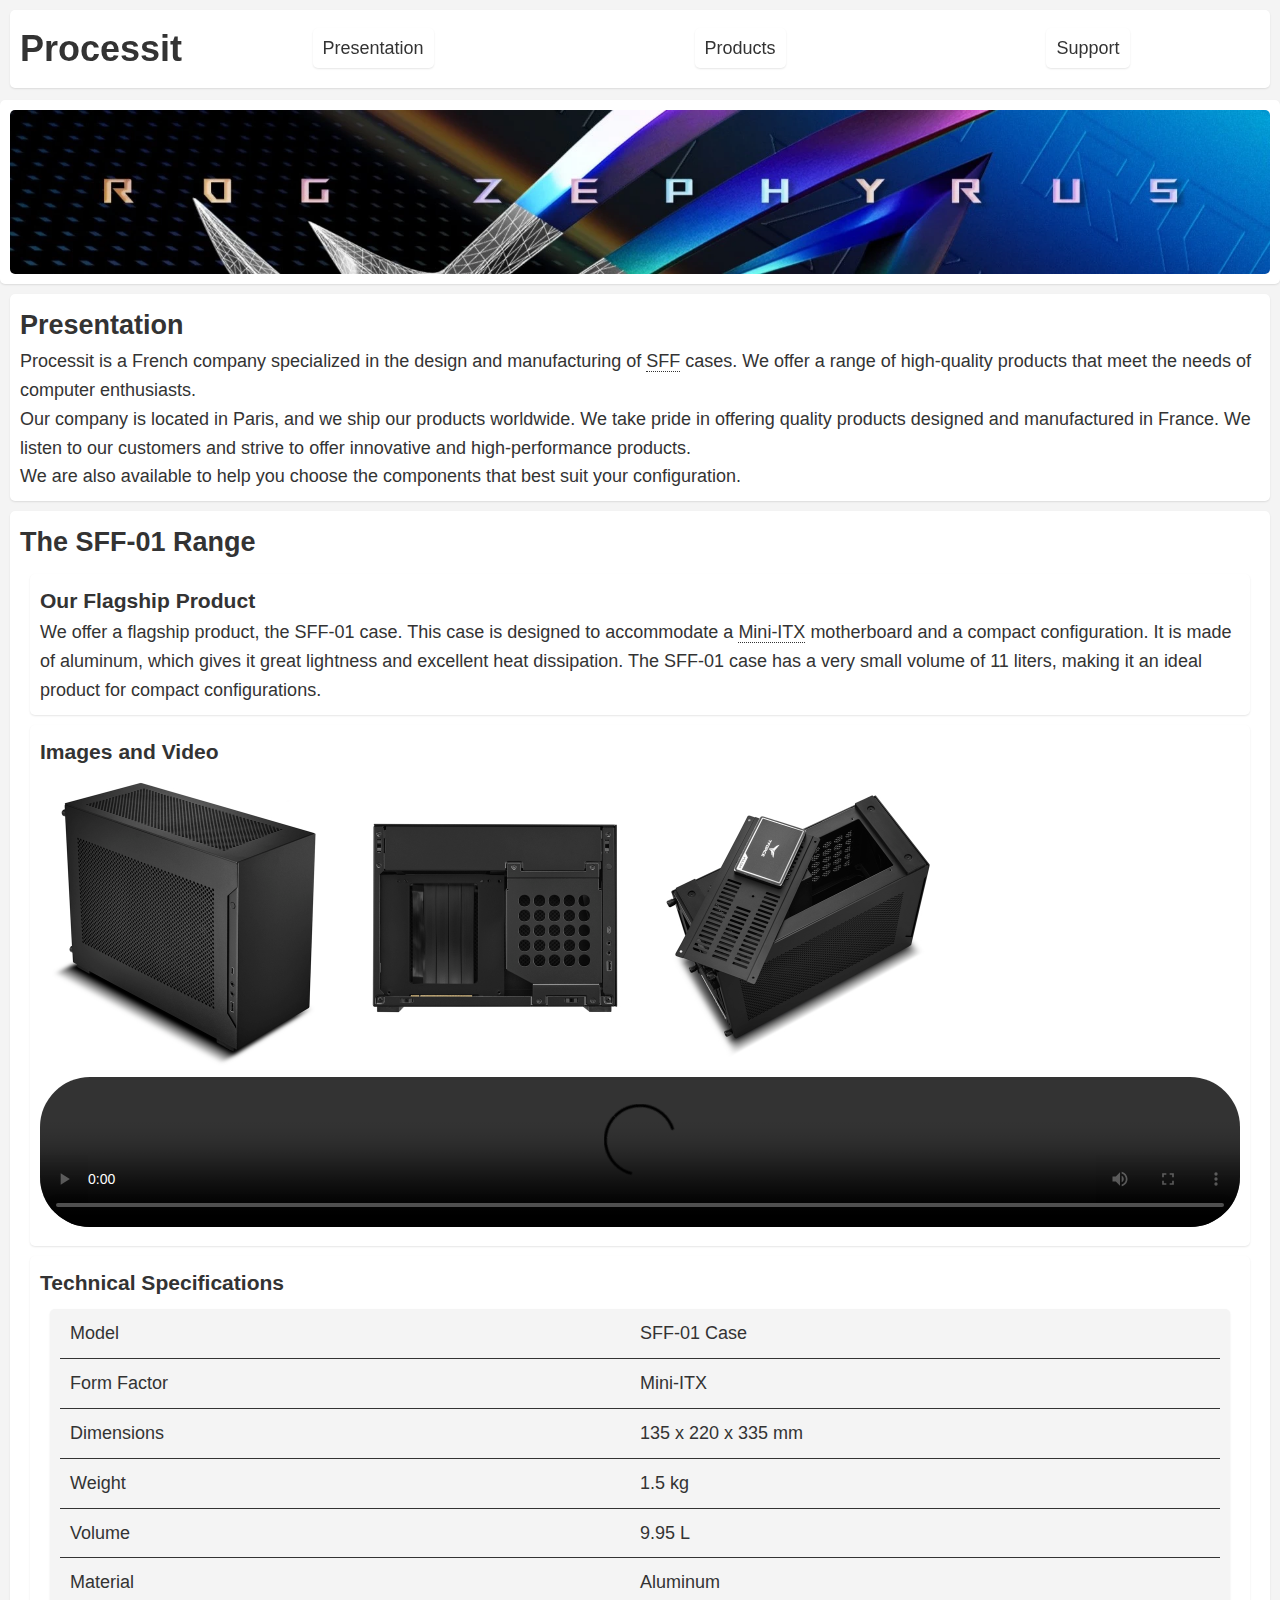
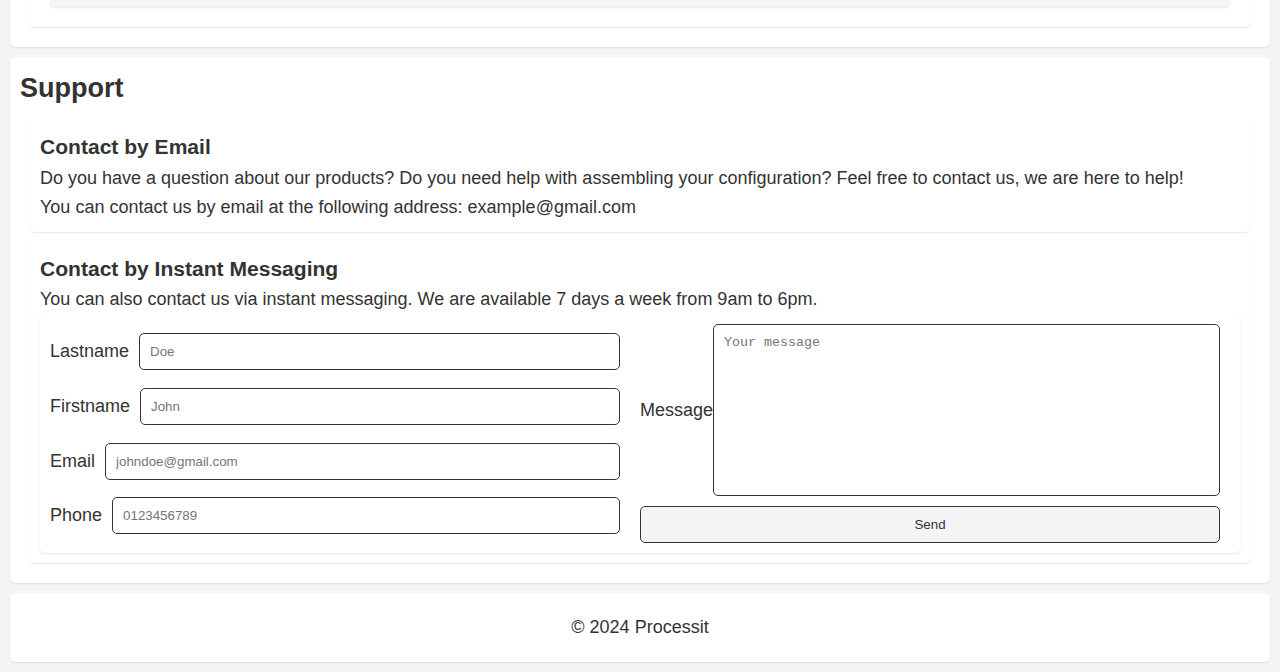
==== commit 862ebe84: "role" ====
--- a/index.html
+++ b/index.html
@@ -17,18 +17,18 @@
         <h1 id="MainTitle"><a href="index.html">Processit</a></h1>
         <nav>
             <button id="menuButton" name="navtoggle" aria-expanded="false" aria-controls="navlinks"
-                aria-label="Navigation Menu"></button>
+                aria-label="Navigation Menu" role="button"></button>
             <ul class="nav-links" id="navlinks" style="display: none;" hidden>
-                <li><a href="#presentation" class="nav-link" aria-label="Link to Presentation section">Presentation</a>
+                <li><a href="#presentation" class="nav-link" aria-label="Link to Presentation section" role="link">Presentation</a>
                 </li>
-                <li><a href="#products" class="nav-link" aria-label="Link to Products section">Products</a></li>
-                <li><a href="#support" class="nav-link" aria-label="Link to Support section">Support</a></li>
+                <li><a href="#products" class="nav-link" aria-label="Link to Products section" role="link">Products</a></li>
+                <li><a href="#support" class="nav-link" aria-label="Link to Support section" role="link">Support</a></li>
             </ul>
         </nav>
     </header>
-    <main id="main" aria-hidden="false">
+    <main id="main" aria-hidden="false" role="main">
         <section id="banner" role="banner" aria-label="Processit Banner">
-            <img src="assets/banner.webp" alt="Processit Banner" aria-label="Processit Banner">
+            <img src="assets/banner.webp" alt="Processit Banner" aria-label="Processit Banner" role="img">
         </section>
         <section id="presentation">
             <h2>Presentation</h2>
@@ -109,14 +109,13 @@
                 <h3>Contact by Instant Messaging</h3>
                 <p>You can also contact us via instant messaging. We are available 7 days a week from 9am to 6pm.</p>
                 <form action="/" method="post" id="contactForm" aria-labelledby="contactForm"
-                    aria-describedby="contactForm">
+                    aria-describedby="contactForm" role="form">
                     <div class="form-left">
                         <div class="form-group">
                             <div class="form-data">
                                 <label for="lastname">Lastname</label>
                                 <input type="text" id="lastname" name="lastname" placeholder="Doe" required
-                                    aria-label="Lastname" aria-labelledby="lastname" aria-required="true"
-                                    >
+                                    aria-label="Lastname" aria-labelledby="lastname" aria-required="true" role="textbox">
                             </div>
                             <label id="lastnameerror" class="error" for="lastname" hidden>Lastname is
                                 required</label>
@@ -125,8 +124,7 @@
                             <div class="form-data">
                                 <label for="firstname">Firstname</label>
                                 <input type="text" id="firstname" name="firstname" placeholder="John" required
-                                    aria-label="Firstname" aria-labelledby="firstname" aria-required="true"
-                                    >
+                                    aria-label="Firstname" aria-labelledby="firstname" aria-required="true" role="textbox">
                             </div>
                             <label id="firstnameerror" class="error" for="firstname" hidden>Firstname is
                                 required</label>
@@ -135,7 +133,7 @@
                             <div class="form-data">
                                 <label for="email">Email</label>
                                 <input type="email" id="email" name="email" placeholder="johndoe@gmail.com" required
-                                    aria-label="Email" aria-labelledby="email" aria-required="true" >
+                                    aria-label="Email" aria-labelledby="email" aria-required="true" role="textbox">
                             </div>
                             <label id="emailerror" class="error" for="email" hidden>Email wrong
                                 format</label>
@@ -144,7 +142,7 @@
                             <div class="form-data">
                                 <label for="phone">Phone</label>
                                 <input type="tel" id="phone" name="phone" placeholder="0123456789" required
-                                    aria-label="Phone" aria-labelledby="phone" aria-required="true" >
+                                    aria-label="Phone" aria-labelledby="phone" aria-required="true" role="textbox">
                             </div>
                             <label id="phoneerror" class="error" for="phone" hidden>Phone wrong
                                 format</label>
@@ -157,12 +155,13 @@
                                 <div class="form-data dircol">
                                     <textarea id="message" name="message" placeholder="Your message" rows="10" cols="50"
                                         minlength="30" required aria-label="Your message" aria-labelledby="message"
-                                        aria-required="true" ></textarea>
+                                        aria-required="true" role="textbox"></textarea>
                                     <label id="messageerror" class="error" for="message" hidden>Message is required
                                         and must be at least 30 characters</label>
                                 </div>
                             </div>
-                            <input id="sendBut" type="submit" value="Send" class="sendBut" disabled aria-label="Send">
+                            <input id="sendBut" type="submit" value="Send" class="sendBut" disabled aria-label="Send"
+                                role="button">
                         </div>
                     </div>
                 </form>
@@ -175,13 +174,13 @@
     <div id="confirmation" hidden aria-hidden="true" role="dialog" aria-labelledby="confirmationtext" aria-modal="true">
         <div class="confirmation">
             <div class="confirmationheader">
-                <button id="closeBut" class="closeBut" aria-label="Close Confirmation">Close</button>
+                <button id="closeBut" class="closeBut" aria-label="Close Confirmation" role="button">Close</button>
             </div>
             <div class="confirmationtext" id="confirmationtext">
                 <p>Your message has been sent successfully!</p>
             </div>
 
-            <button id="validateBut" class="sendBut" aria-label="Validate Confirmation">Validate
+            <button id="validateBut" class="sendBut" aria-label="Validate Confirmation" role="button">Validate
                 Confirmation</button>
         </div>
     </div>
